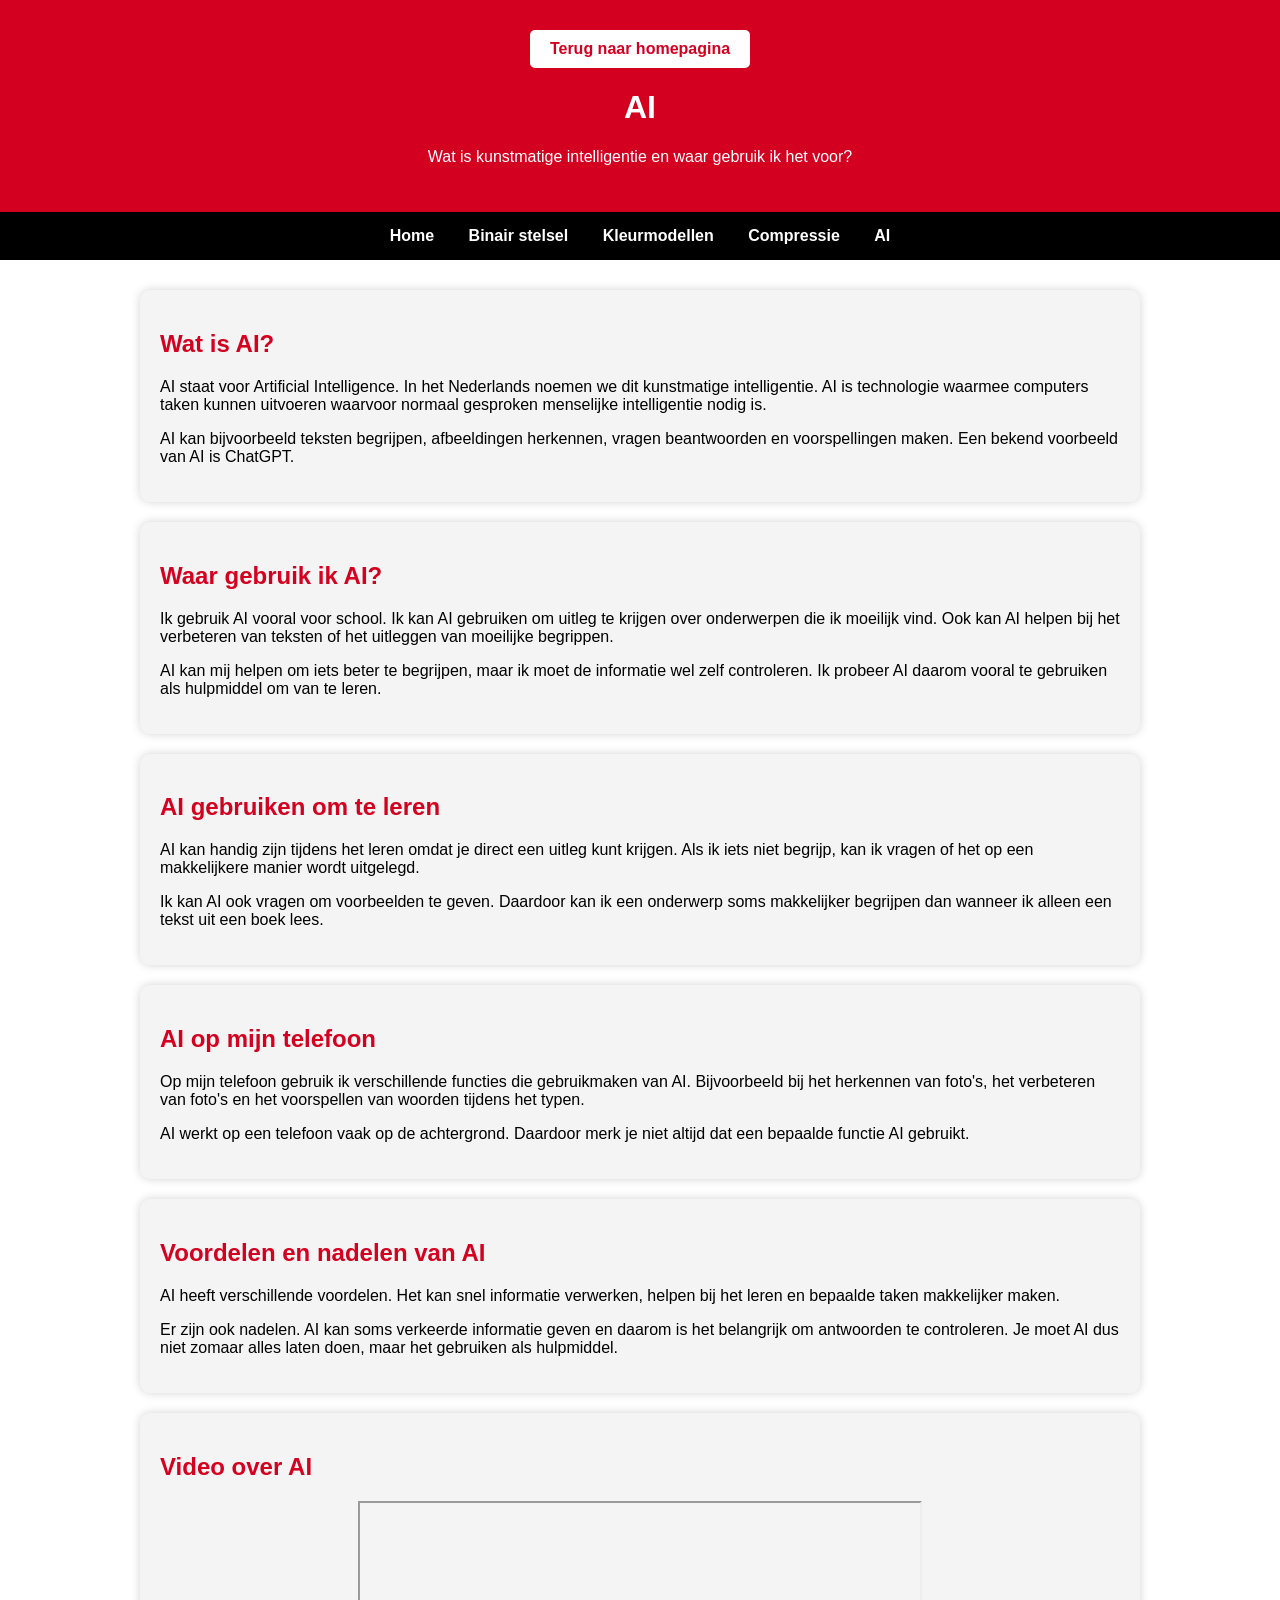
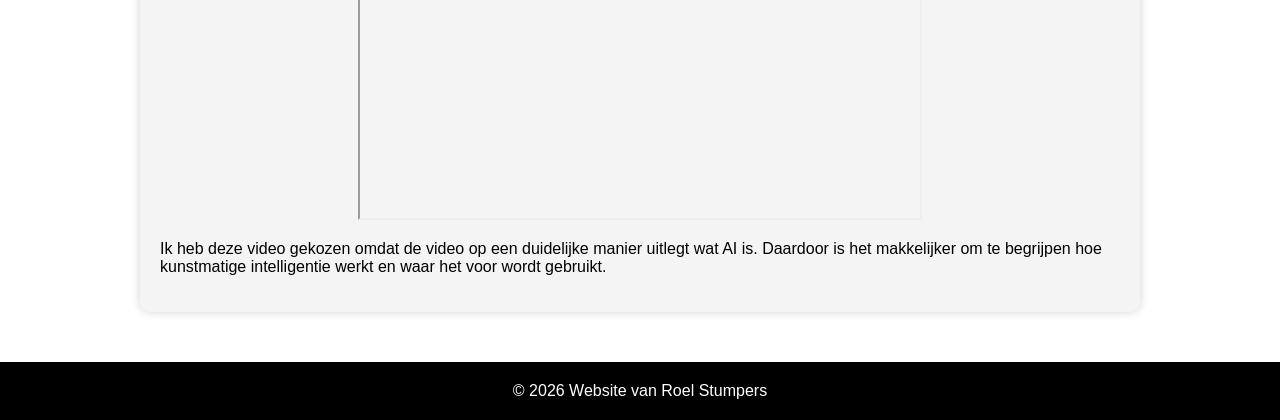
==== ai.html @ 8e88ceb8 "me" ====
<!DOCTYPE html>
<html lang="nl">
<head>
<meta charset="UTF-8">
<meta name="viewport" content="width=device-width, initial-scale=1.0">
<title>AI - Roel Stumpers</title>

<style>

/* Algemene opmaak van de pagina */
body{
    margin:0;
    font-family:Arial, sans-serif;
    background:white;
}

/* Rode header bovenaan */
header{
    background:#d4001f;
    color:white;
    text-align:center;
    padding:30px;
}

/* Zwarte navigatiebalk */
nav{
    background:black;
    padding:15px;
    text-align:center;
}

/* Links in het menu */
nav a{
    color:white;
    text-decoration:none;
    margin:15px;
    font-weight:bold;
}

/* Kleur wanneer je met je muis over een link gaat */
nav a:hover{
    color:#d4001f;
}

/* Gebied waarin de tekst staat */
section{
    max-width:1000px;
    margin:auto;
    padding:30px;
}

/* Grijze informatieblokken */
.card{
    background:#f4f4f4;
    border-radius:10px;
    padding:20px;
    margin-bottom:20px;
    box-shadow:0 0 10px lightgray;
}

/* Rode koppen */
h2{
    color:#d4001f;
}

/* Afbeeldingen */
img{
    display:block;
    margin:20px auto;
    max-width:400px;
    border-radius:15px;
}

/* YouTube-video */
iframe{
    display:block;
    margin:20px auto;
    max-width:100%;
}

/* Knop terug naar home */
.knop{
    display:inline-block;
    background:white;
    color:#d4001f;
    padding:10px 20px;
    text-decoration:none;
    border-radius:5px;
    font-weight:bold;
}

/* Verandering van de knop */
.knop:hover{
    background:black;
    color:white;
}

/* Footer */
footer{
    background:black;
    color:white;
    text-align:center;
    padding:20px;
}

</style>
</head>

<body>

<!-- Header -->
<header>

<a href="index.html" class="knop">Terug naar homepagina</a>

<h1>AI</h1>
<p>Wat is kunstmatige intelligentie en waar gebruik ik het voor?</p>

</header>

<!-- Menu -->
<nav>
    <a href="index.html">Home</a>
    <a href="binairstelsel.html">Binair stelsel</a>
    <a href="kleurmodellen.html">Kleurmodellen</a>
    <a href="compressie.html">Compressie</a>
    <a href="ai.html">AI</a>
</nav>

<section>

<!-- Wat is AI -->
<div class="card">

<h2>Wat is AI?</h2>

<p>
AI staat voor Artificial Intelligence. In het Nederlands noemen we dit kunstmatige intelligentie.
AI is technologie waarmee computers taken kunnen uitvoeren waarvoor normaal gesproken menselijke intelligentie nodig is.
</p>

<p>
AI kan bijvoorbeeld teksten begrijpen, afbeeldingen herkennen, vragen beantwoorden en voorspellingen maken.
Een bekend voorbeeld van AI is ChatGPT.
</p>

</div>

<!-- Waar gebruik ik AI voor -->
<div class="card">

<h2>Waar gebruik ik AI?</h2>

<p>
Ik gebruik AI vooral voor school.
Ik kan AI gebruiken om uitleg te krijgen over onderwerpen die ik moeilijk vind.
Ook kan AI helpen bij het verbeteren van teksten of het uitleggen van moeilijke begrippen.
</p>

<p>
AI kan mij helpen om iets beter te begrijpen, maar ik moet de informatie wel zelf controleren.
Ik probeer AI daarom vooral te gebruiken als hulpmiddel om van te leren.
</p>

</div>

<!-- AI en leren -->
<div class="card">

<h2>AI gebruiken om te leren</h2>

<p>
AI kan handig zijn tijdens het leren omdat je direct een uitleg kunt krijgen.
Als ik iets niet begrijp, kan ik vragen of het op een makkelijkere manier wordt uitgelegd.
</p>

<p>
Ik kan AI ook vragen om voorbeelden te geven.
Daardoor kan ik een onderwerp soms makkelijker begrijpen dan wanneer ik alleen een tekst uit een boek lees.
</p>

</div>

<!-- Mijn telefoon -->
<div class="card">

<h2>AI op mijn telefoon</h2>

<p>
Op mijn telefoon gebruik ik verschillende functies die gebruikmaken van AI.
Bijvoorbeeld bij het herkennen van foto's, het verbeteren van foto's en het voorspellen van woorden tijdens het typen.
</p>

<p>
AI werkt op een telefoon vaak op de achtergrond.
Daardoor merk je niet altijd dat een bepaalde functie AI gebruikt.
</p>

</div>

<!-- Voordelen en nadelen -->
<div class="card">

<h2>Voordelen en nadelen van AI</h2>

<p>
AI heeft verschillende voordelen.
Het kan snel informatie verwerken, helpen bij het leren en bepaalde taken makkelijker maken.
</p>

<p>
Er zijn ook nadelen.
AI kan soms verkeerde informatie geven en daarom is het belangrijk om antwoorden te controleren.
Je moet AI dus niet zomaar alles laten doen, maar het gebruiken als hulpmiddel.
</p>

</div>

<!-- Video -->
<div class="card">

<h2>Video over AI</h2>

<iframe width="560" height="315"
src="https://www.youtube.com/embed/2ePf9rue1Ao"
title="Uitleg over AI"
allowfullscreen>
</iframe>

<p>
Ik heb deze video gekozen omdat de video op een duidelijke manier uitlegt wat AI is.
Daardoor is het makkelijker om te begrijpen hoe kunstmatige intelligentie werkt en waar het voor wordt gebruikt.
</p>

</div>

</section>

<!-- Footer -->
<footer>
    © 2026 Website van Roel Stumpers
</footer>

</body>
</html>
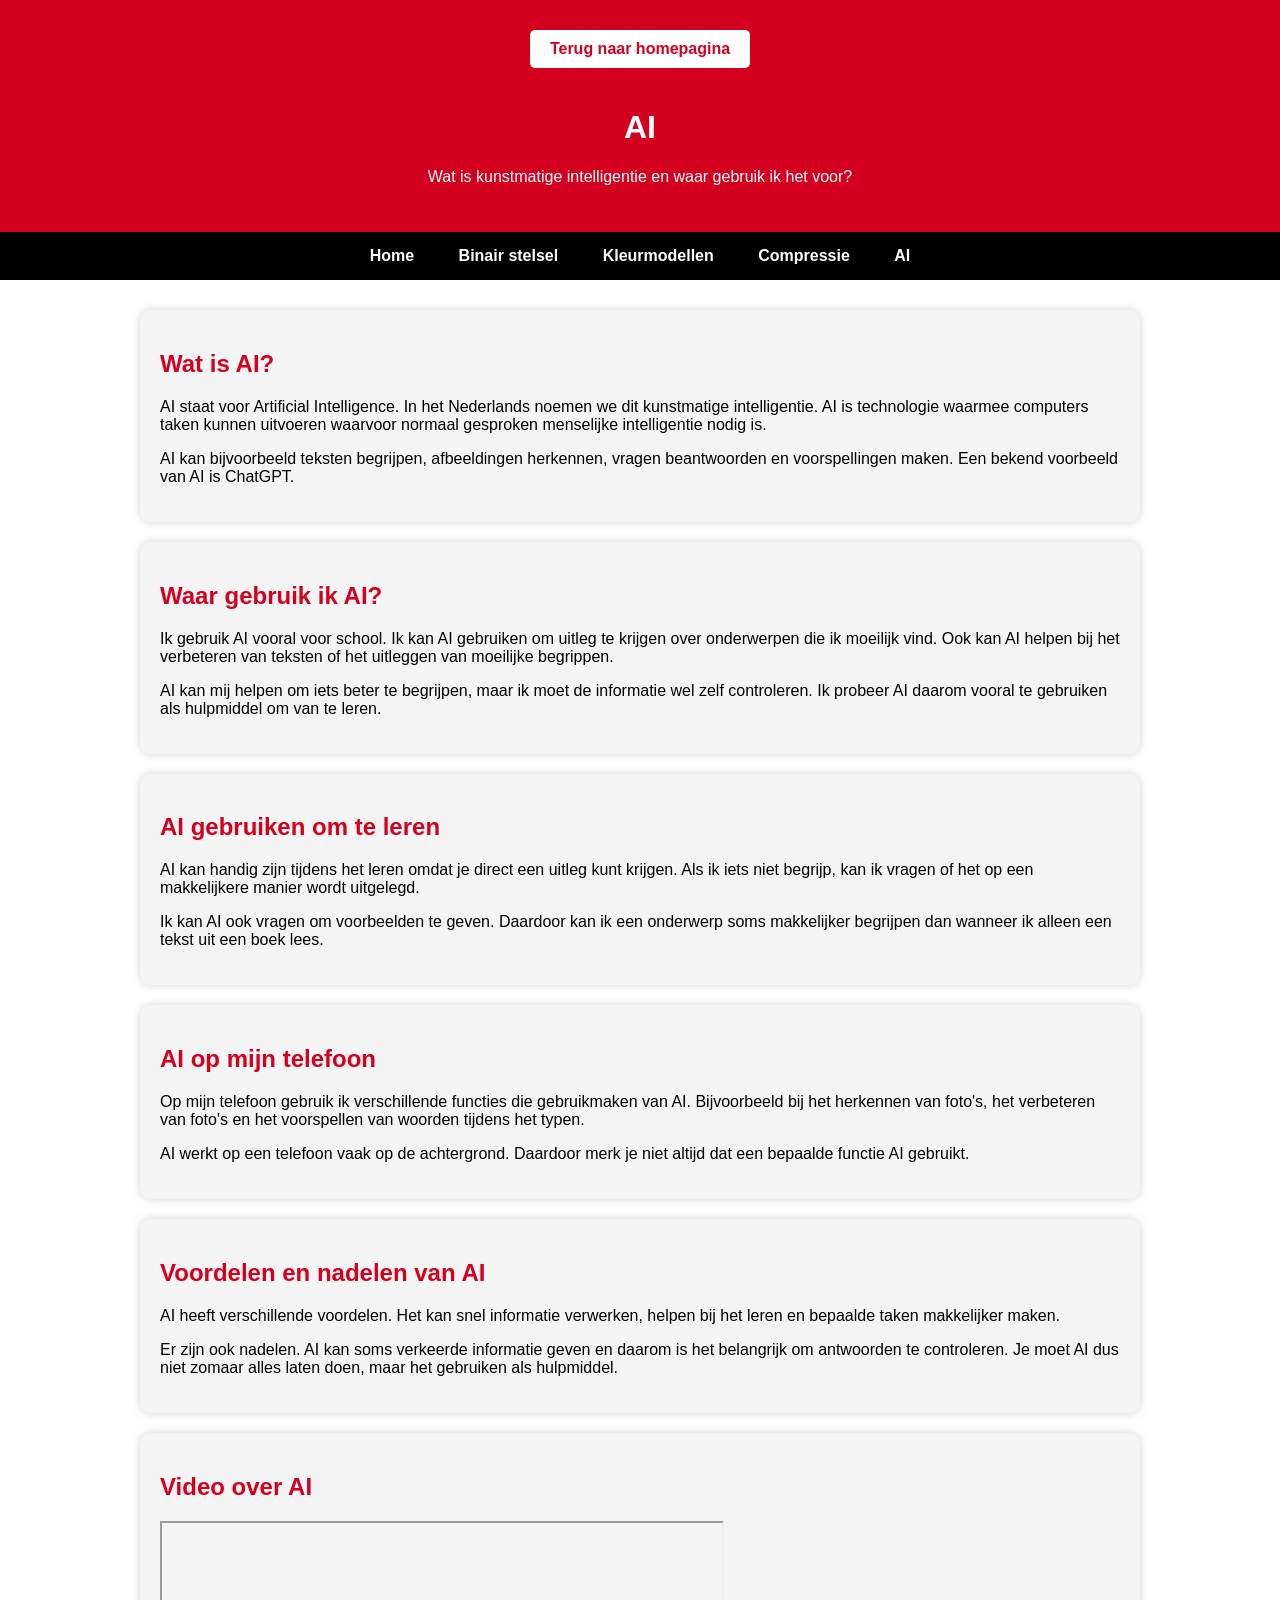
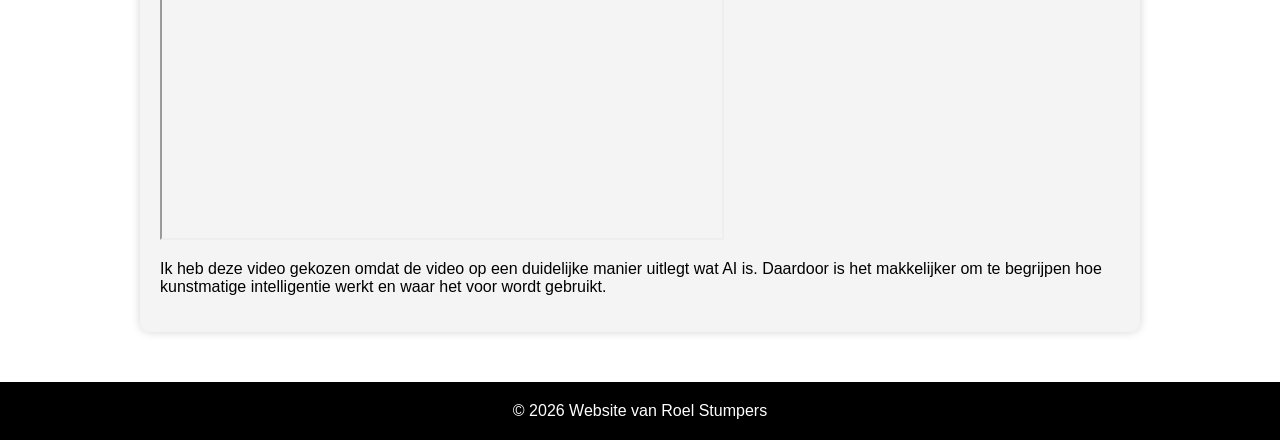
==== commit 4c2f6524: "mees" ====
--- a/ai.html
+++ b/ai.html
@@ -4,106 +4,8 @@
 <meta charset="UTF-8">
 <meta name="viewport" content="width=device-width, initial-scale=1.0">
 <title>AI - Roel Stumpers</title>
+<link rel="stylesheet" href="opmaak.css">
 
-<style>
-
-/* Algemene opmaak van de pagina */
-body{
-    margin:0;
-    font-family:Arial, sans-serif;
-    background:white;
-}
-
-/* Rode header bovenaan */
-header{
-    background:#d4001f;
-    color:white;
-    text-align:center;
-    padding:30px;
-}
-
-/* Zwarte navigatiebalk */
-nav{
-    background:black;
-    padding:15px;
-    text-align:center;
-}
-
-/* Links in het menu */
-nav a{
-    color:white;
-    text-decoration:none;
-    margin:15px;
-    font-weight:bold;
-}
-
-/* Kleur wanneer je met je muis over een link gaat */
-nav a:hover{
-    color:#d4001f;
-}
-
-/* Gebied waarin de tekst staat */
-section{
-    max-width:1000px;
-    margin:auto;
-    padding:30px;
-}
-
-/* Grijze informatieblokken */
-.card{
-    background:#f4f4f4;
-    border-radius:10px;
-    padding:20px;
-    margin-bottom:20px;
-    box-shadow:0 0 10px lightgray;
-}
-
-/* Rode koppen */
-h2{
-    color:#d4001f;
-}
-
-/* Afbeeldingen */
-img{
-    display:block;
-    margin:20px auto;
-    max-width:400px;
-    border-radius:15px;
-}
-
-/* YouTube-video */
-iframe{
-    display:block;
-    margin:20px auto;
-    max-width:100%;
-}
-
-/* Knop terug naar home */
-.knop{
-    display:inline-block;
-    background:white;
-    color:#d4001f;
-    padding:10px 20px;
-    text-decoration:none;
-    border-radius:5px;
-    font-weight:bold;
-}
-
-/* Verandering van de knop */
-.knop:hover{
-    background:black;
-    color:white;
-}
-
-/* Footer */
-footer{
-    background:black;
-    color:white;
-    text-align:center;
-    padding:20px;
-}
-
-</style>
 </head>
 
 <body>
--- a/opmaak.css
+++ b/opmaak.css
@@ -0,0 +1,79 @@
+
+body{
+    margin:0;
+    font-family:Arial, sans-serif;
+    background:white;
+}
+
+header{
+    background:#d4001f;
+    color:white;
+    text-align:center;
+    padding:30px;
+}
+
+nav{
+    background:black;
+    padding:15px;
+    text-align:center;
+}
+
+nav a{
+    color:white;
+    text-decoration:none;
+    margin:20px;
+    font-weight:bold;
+}
+
+nav a:hover{
+    color:#d4001f;
+}
+
+section{
+    max-width:1000px;
+    margin:auto;
+    padding:30px;
+}
+
+.card{
+    background:#f4f4f4;
+    border-radius:10px;
+    padding:20px;
+    margin-bottom:20px;
+    box-shadow:0 0 10px lightgray;
+}
+
+img{
+    display:block;
+    margin:auto;
+    border-radius:15px;
+    width:350px;
+}
+
+footer{
+    background:black;
+    color:white;
+    text-align:center;
+    padding:20px;
+}
+
+h2{
+    color:#d4001f;
+}
+
+
+header .knop {
+    display: inline-block;
+    background: white;
+    color: #d4001f;
+    padding: 10px 20px;
+    text-decoration: none;
+    border-radius: 5px;
+    font-weight: bold;
+    margin-bottom: 20px;
+}
+
+header .knop:hover {
+    background: black;
+    color: white;
+}
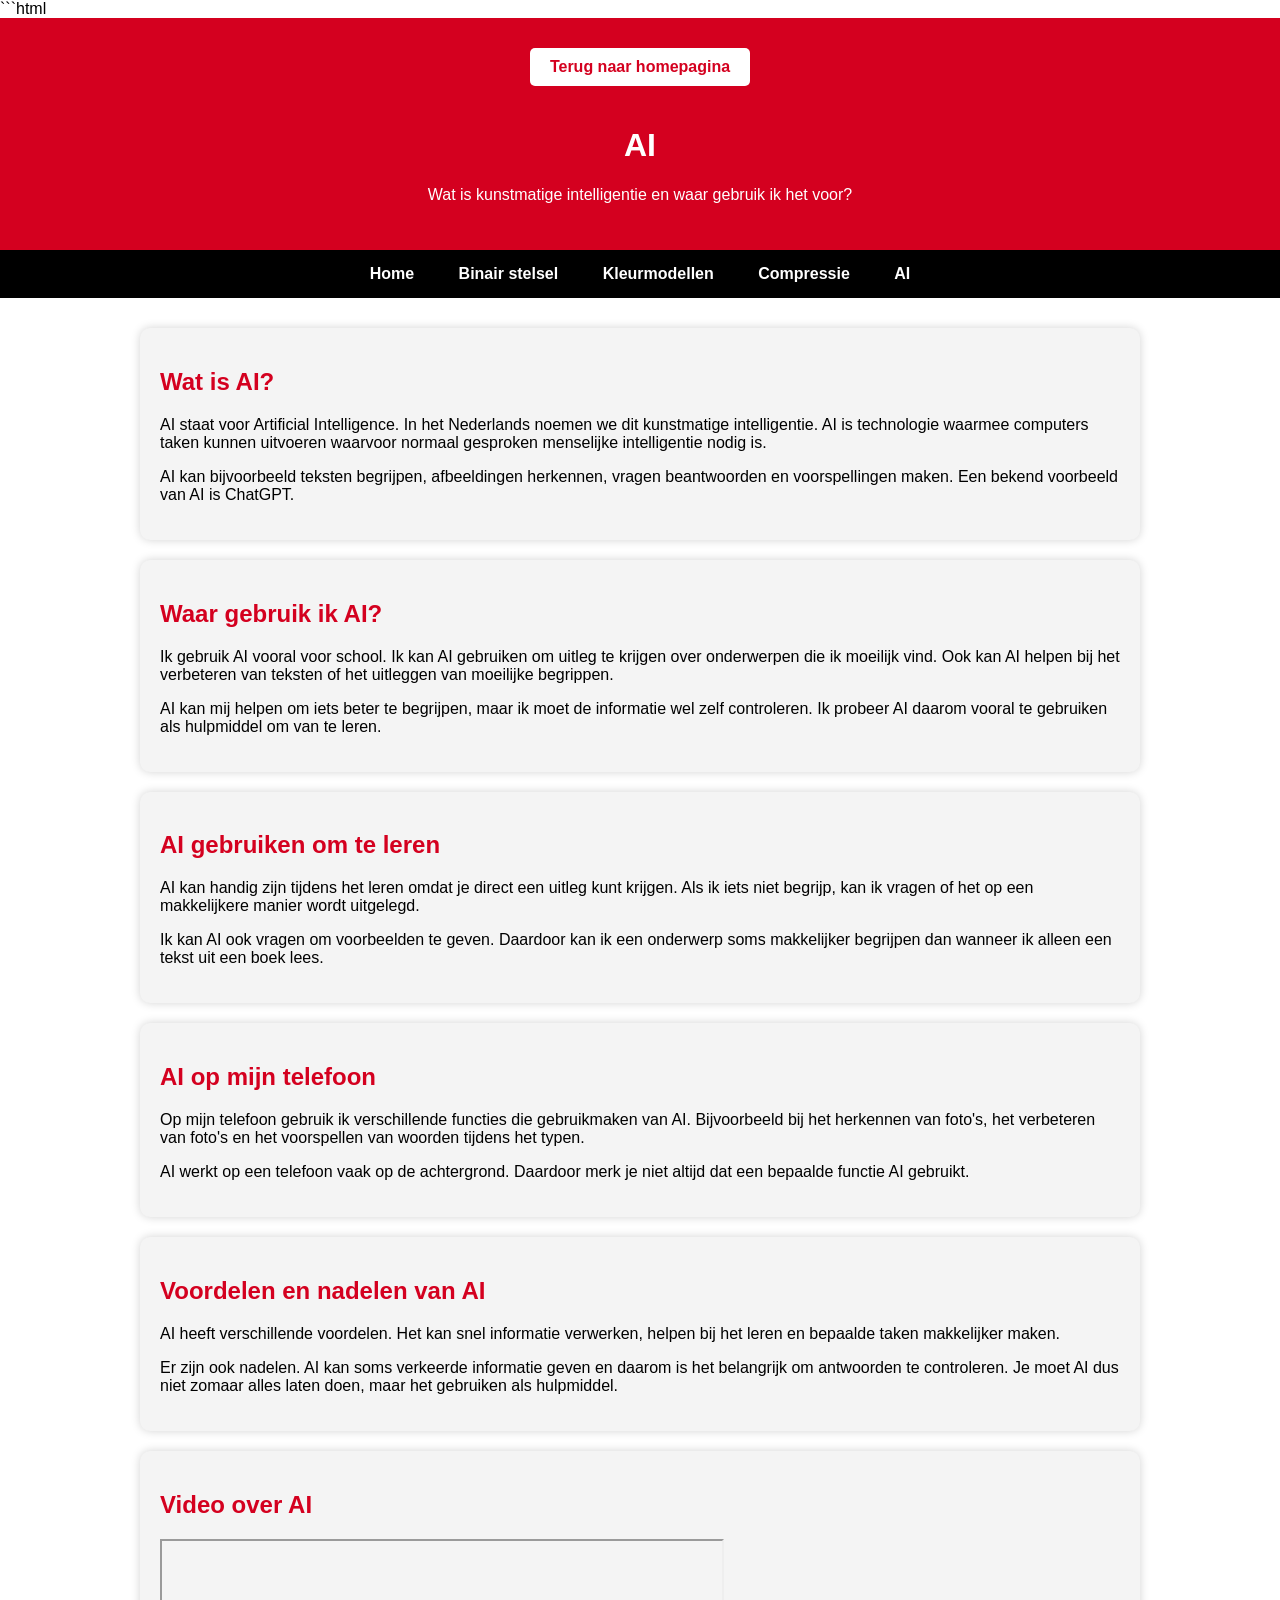
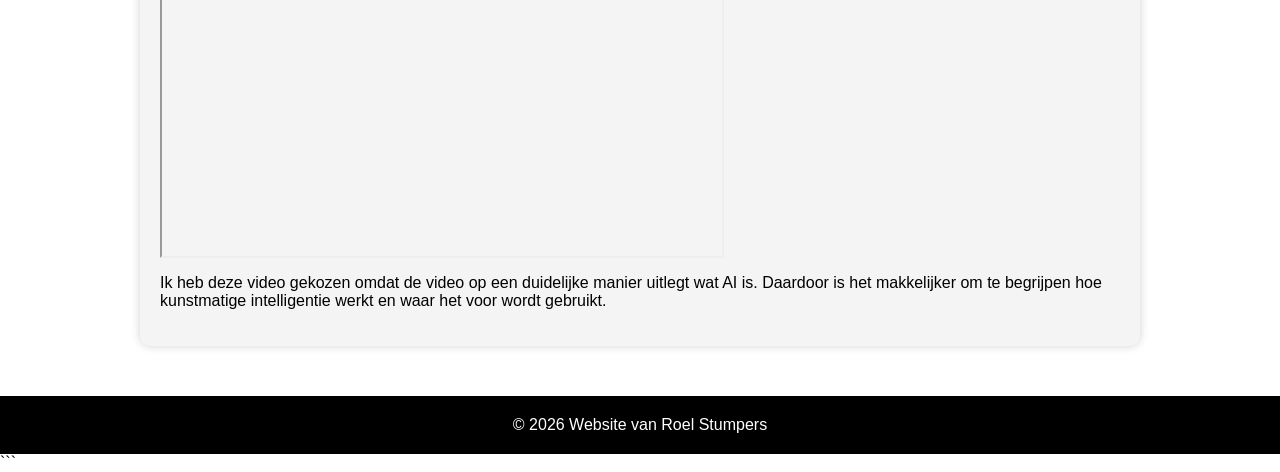
==== commit 68f665d3: "mees" ====
--- a/ai.html
+++ b/ai.html
@@ -1,3 +1,4 @@
+```html
 <!DOCTYPE html>
 <html lang="nl">
 <head>
@@ -20,7 +21,7 @@
 
 </header>
 
-<!-- Menu -->
+<!-- Menu met links naar de verschillende pagina's van de website -->
 <nav>
     <a href="index.html">Home</a>
     <a href="binairstelsel.html">Binair stelsel</a>
@@ -31,7 +32,7 @@
 
 <section>
 
-<!-- Wat is AI -->
+<!-- Dit onderdeel legt uit wat kunstmatige intelligentie is -->
 <div class="card">
 
 <h2>Wat is AI?</h2>
@@ -40,15 +41,17 @@
 AI staat voor Artificial Intelligence. In het Nederlands noemen we dit kunstmatige intelligentie.
 AI is technologie waarmee computers taken kunnen uitvoeren waarvoor normaal gesproken menselijke intelligentie nodig is.
 </p>
+<!-- Legt uit wat AI betekent en wat het kan doen. -->
 
 <p>
 AI kan bijvoorbeeld teksten begrijpen, afbeeldingen herkennen, vragen beantwoorden en voorspellingen maken.
 Een bekend voorbeeld van AI is ChatGPT.
 </p>
+<!-- Geeft voorbeelden van toepassingen van AI. -->
 
 </div>
 
-<!-- Waar gebruik ik AI voor -->
+<!-- Dit onderdeel beschrijft waarvoor ik AI gebruik -->
 <div class="card">
 
 <h2>Waar gebruik ik AI?</h2>
@@ -58,15 +61,17 @@
 Ik kan AI gebruiken om uitleg te krijgen over onderwerpen die ik moeilijk vind.
 Ook kan AI helpen bij het verbeteren van teksten of het uitleggen van moeilijke begrippen.
 </p>
+<!-- Vertelt hoe AI kan helpen bij schoolwerk. -->
 
 <p>
 AI kan mij helpen om iets beter te begrijpen, maar ik moet de informatie wel zelf controleren.
 Ik probeer AI daarom vooral te gebruiken als hulpmiddel om van te leren.
 </p>
+<!-- Legt uit waarom het belangrijk is om AI-antwoorden te controleren. -->
 
 </div>
 
-<!-- AI en leren -->
+<!-- Dit onderdeel legt uit hoe AI kan helpen bij het leren -->
 <div class="card">
 
 <h2>AI gebruiken om te leren</h2>
@@ -75,15 +80,17 @@
 AI kan handig zijn tijdens het leren omdat je direct een uitleg kunt krijgen.
 Als ik iets niet begrijp, kan ik vragen of het op een makkelijkere manier wordt uitgelegd.
 </p>
+<!-- Beschrijft hoe AI moeilijke onderwerpen begrijpelijker kan maken. -->
 
 <p>
 Ik kan AI ook vragen om voorbeelden te geven.
 Daardoor kan ik een onderwerp soms makkelijker begrijpen dan wanneer ik alleen een tekst uit een boek lees.
 </p>
+<!-- Legt uit hoe voorbeelden kunnen helpen bij het begrijpen van leerstof. -->
 
 </div>
 
-<!-- Mijn telefoon -->
+<!-- Dit onderdeel geeft voorbeelden van AI-functies op een telefoon -->
 <div class="card">
 
 <h2>AI op mijn telefoon</h2>
@@ -92,15 +99,17 @@
 Op mijn telefoon gebruik ik verschillende functies die gebruikmaken van AI.
 Bijvoorbeeld bij het herkennen van foto's, het verbeteren van foto's en het voorspellen van woorden tijdens het typen.
 </p>
+<!-- Geeft voorbeelden van AI-toepassingen op een telefoon. -->
 
 <p>
 AI werkt op een telefoon vaak op de achtergrond.
 Daardoor merk je niet altijd dat een bepaalde functie AI gebruikt.
 </p>
+<!-- Legt uit dat AI soms werkt zonder dat je het direct merkt. -->
 
 </div>
 
-<!-- Voordelen en nadelen -->
+<!-- Dit onderdeel bespreekt de positieve en negatieve kanten van AI -->
 <div class="card">
 
 <h2>Voordelen en nadelen van AI</h2>
@@ -109,34 +118,43 @@
 AI heeft verschillende voordelen.
 Het kan snel informatie verwerken, helpen bij het leren en bepaalde taken makkelijker maken.
 </p>
+<!-- Beschrijft enkele voordelen van AI. -->
 
 <p>
 Er zijn ook nadelen.
 AI kan soms verkeerde informatie geven en daarom is het belangrijk om antwoorden te controleren.
 Je moet AI dus niet zomaar alles laten doen, maar het gebruiken als hulpmiddel.
 </p>
+<!-- Beschrijft nadelen van AI en waarom je kritisch moet blijven. -->
 
 </div>
 
-<!-- Video -->
+<!-- Dit onderdeel bevat een video over kunstmatige intelligentie -->
 <div class="card">
 
 <h2>Video over AI</h2>
 
+<!-- De iframe plaatst een YouTube-video rechtstreeks op de website. -->
 <iframe width="560" height="315"
 src="https://www.youtube.com/embed/2ePf9rue1Ao"
 title="Uitleg over AI"
 allowfullscreen>
 </iframe>
+<!-- width en height bepalen de afmetingen van de video.
+src geeft aan welke YouTube-video wordt weergegeven.
+title geeft de video een beschrijvende titel.
+allowfullscreen maakt het mogelijk om de video op volledig scherm te bekijken. -->
 
 <p>
 Ik heb deze video gekozen omdat de video op een duidelijke manier uitlegt wat AI is.
 Daardoor is het makkelijker om te begrijpen hoe kunstmatige intelligentie werkt en waar het voor wordt gebruikt.
 </p>
+<!-- Legt uit waarom deze video bij de pagina past. -->
 
 </div>
 
 </section>
+<!-- Sluit het hoofdgedeelte met alle informatie over AI af. -->
 
 <!-- Footer -->
 <footer>
@@ -144,4 +162,5 @@
 </footer>
 
 </body>
-</html>+</html>
+```
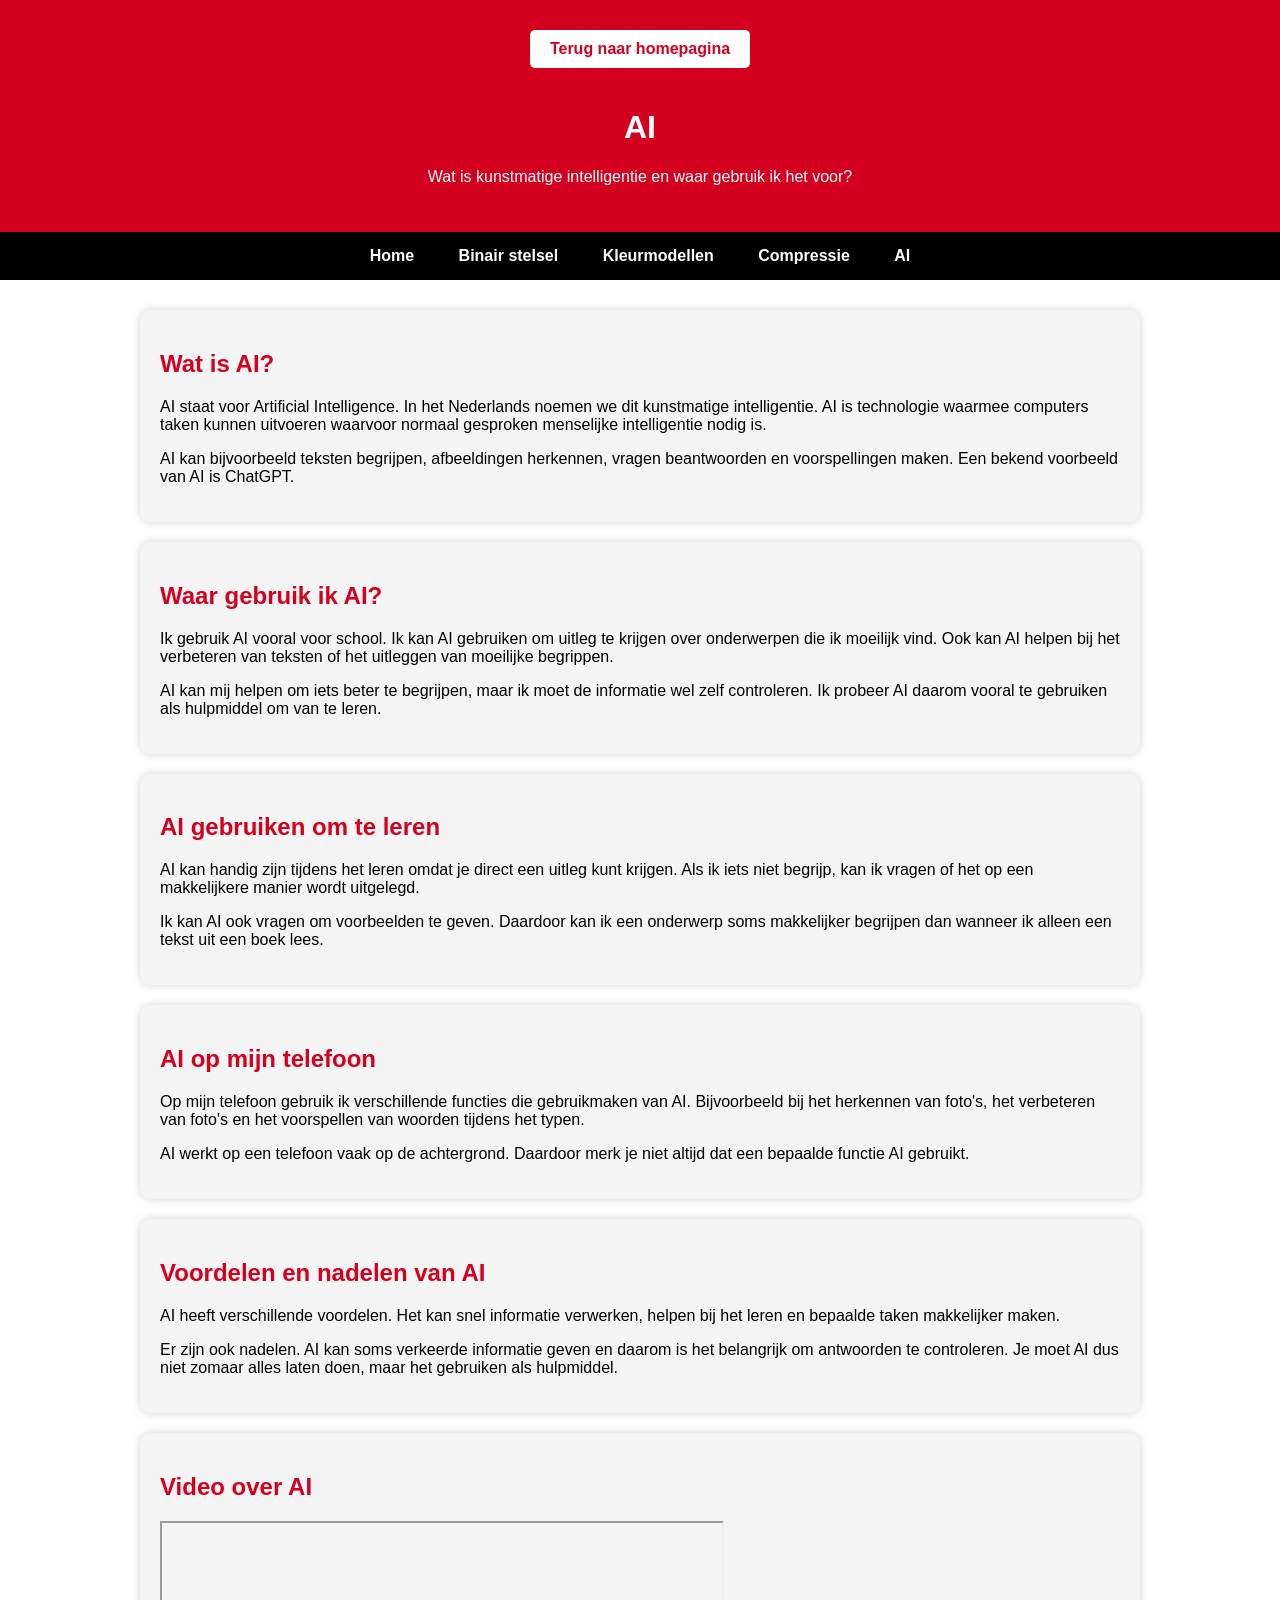
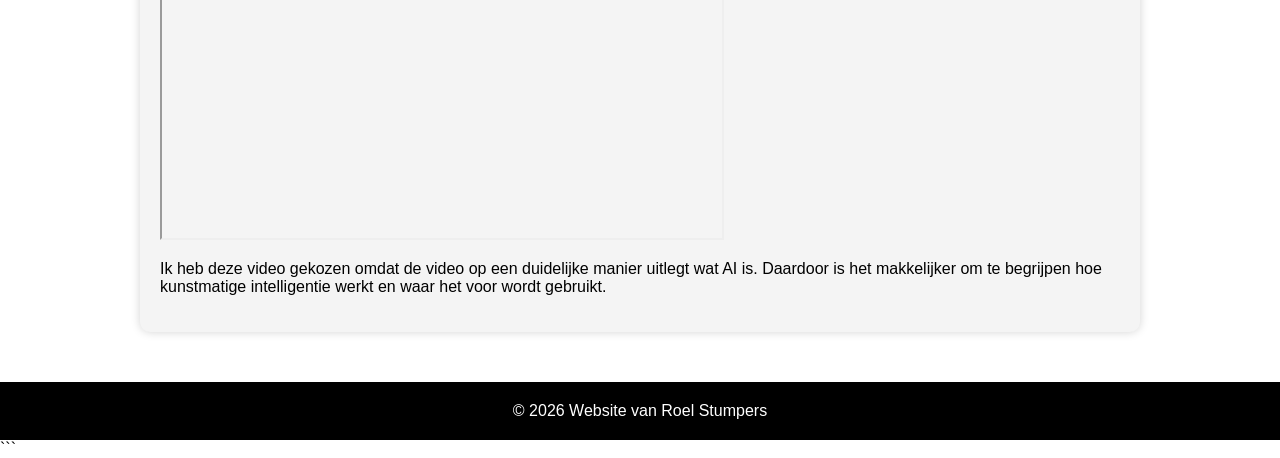
==== commit a88ac09e: "mees" ====
--- a/ai.html
+++ b/ai.html
@@ -1,4 +1,4 @@
-```html
+
 <!DOCTYPE html>
 <html lang="nl">
 <head>
